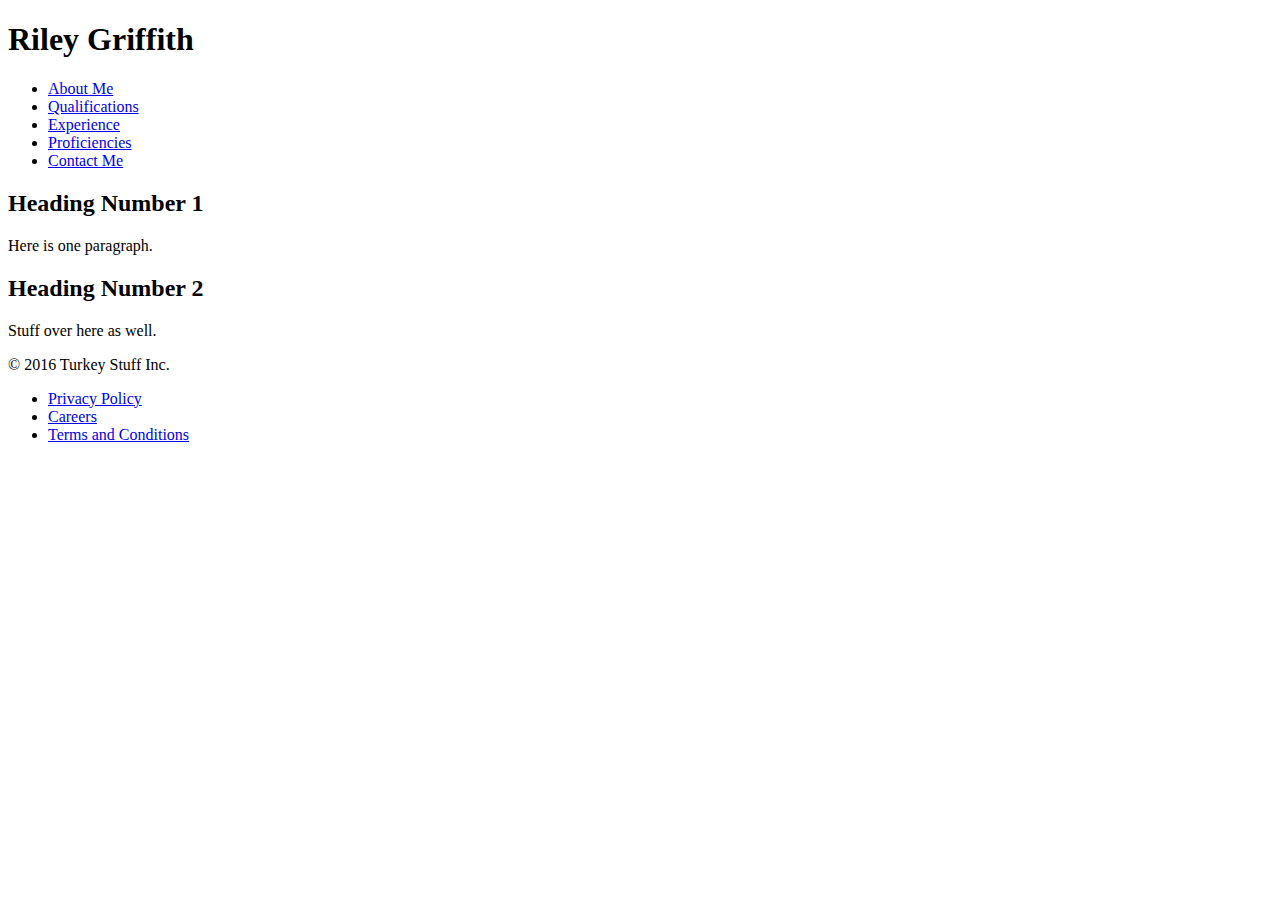
==== index.html @ 94237024 "Add files via upload" ====
<!DOCTYPE html>
<html lang="en">
<head>
    <meta charset="UTF-8">
    <title>Dog-Lovers-R-Us!</title>
    <meta name="viewport" content="width=device-width,initial-scale=1" />
    <link rel="stylesheet" href="css/main.css" />
</head>
<body>
    <div class="wrapper">
        <header class="masthead" role="banner">
            <h1>Riley Griffith</h1>
            <!-- the header needs a background image that fills the whole header -->
        </header>
        <nav role="navigation">
            <ul class="mainnav">
                <li class="link top"><a href="#">About Me</a></li>
                <li class="link top"><a href="#">Qualifications</a></li>
                <li class="link top"><a href="#">Experience</a></li>
                <li class="link top"><a href="#">Proficiencies</a></li>
                <li class="link"><a href="#">Contact Me</a></li>
            </ul>
        </nav>
        <main class="main">
            <section class="col, first">
                <h2 id="fir">Heading Number 1</h2>
                <article class="para1">
                <p>Here is one paragraph.</p>
                </article>
            </section>
            <section class="col, second">
                <h2 id="sec">Heading Number 2</h2>
                <article class="para2">
                <p>Stuff over here as well.</p>
                </article>
            </section>
        </main>
        <footer class="footers" role="contentinfo">
            <p id="copy" class="footer">&copy; 2016 Turkey Stuff Inc.</p>
            <ul >
                <li class="footer"><a href="#">Privacy Policy</a></li>
                <li class="footer"><a href="#">Careers</a></li>
                <li class="footer"><a href="#">Terms and Conditions</a></li>
            </ul>
        </footer>
    </div>
</body>
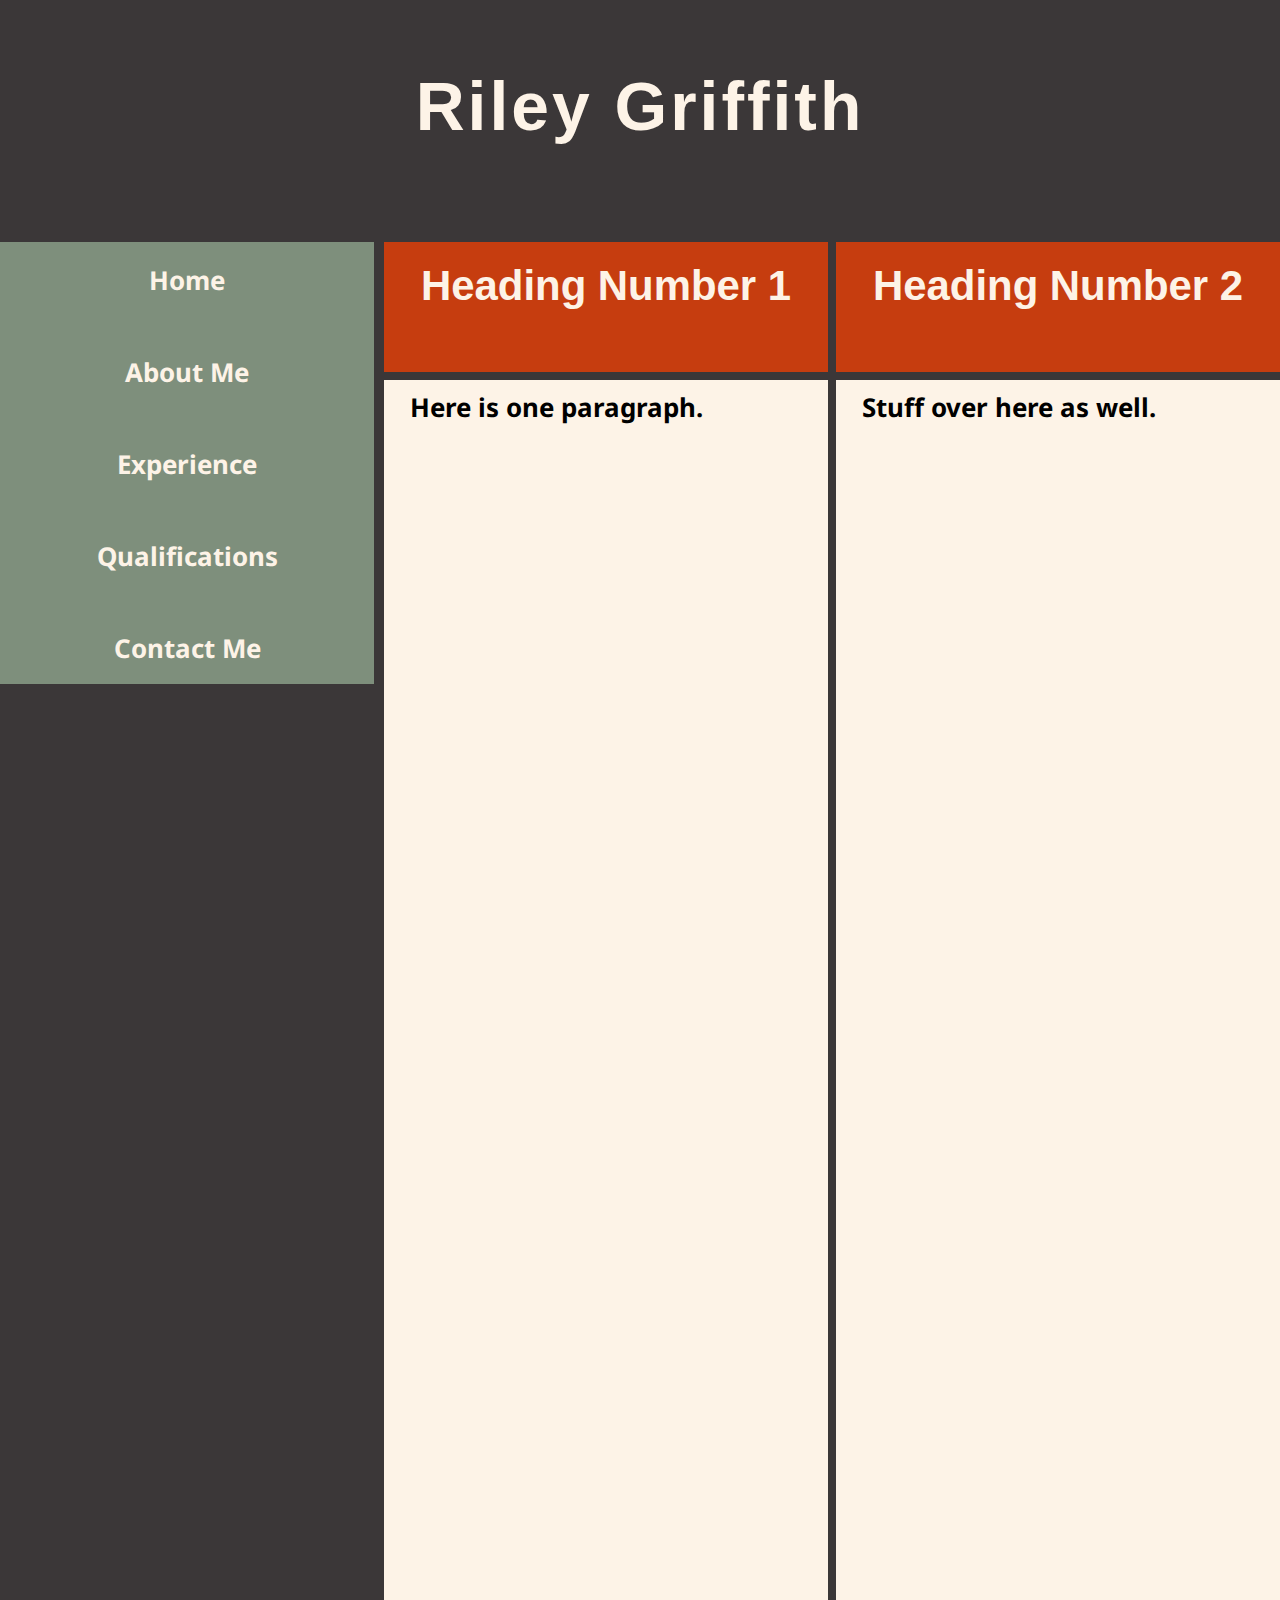
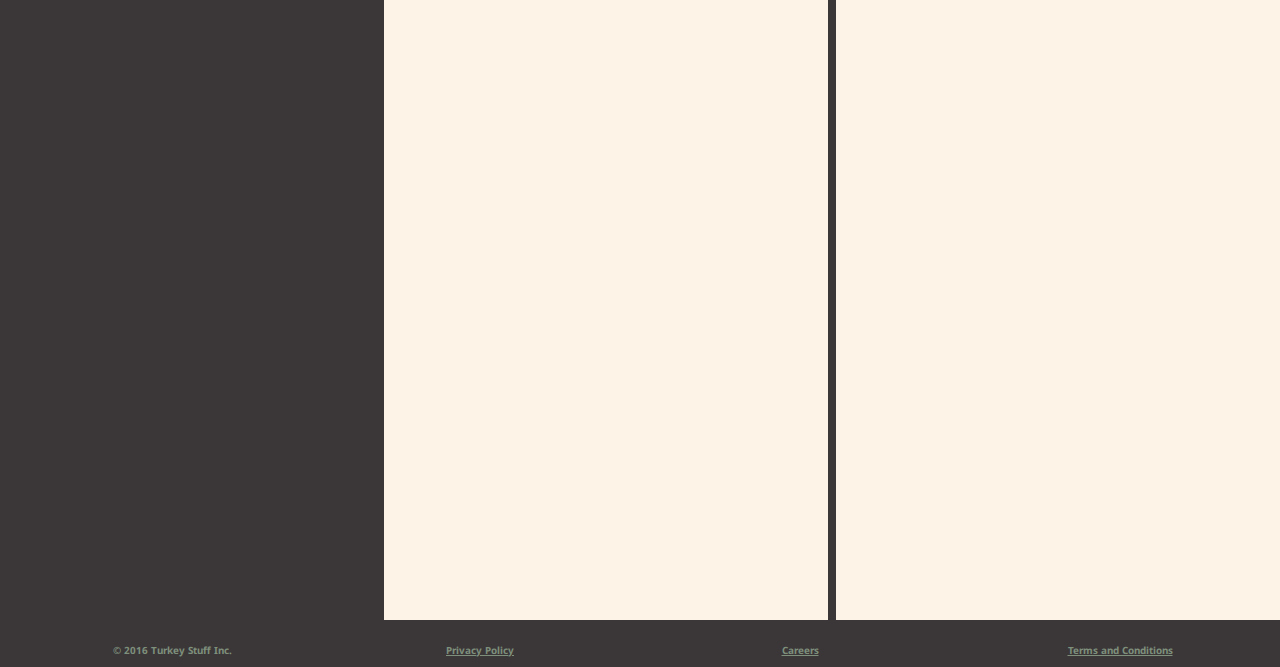
==== commit 995ad5df: "Updated the links" ====
--- a/index.html
+++ b/index.html
@@ -2,9 +2,9 @@
 <html lang="en">
 <head>
     <meta charset="UTF-8">
-    <title>Dog-Lovers-R-Us!</title>
+    <title>Riley Griffith</title>
     <meta name="viewport" content="width=device-width,initial-scale=1" />
-    <link rel="stylesheet" href="css/main.css" />
+    <link rel="stylesheet" href="main.css" />
 </head>
 <body>
     <div class="wrapper">
@@ -14,10 +14,10 @@
         </header>
         <nav role="navigation">
             <ul class="mainnav">
-                <li class="link top"><a href="#">About Me</a></li>
+                <li class="link top"><a href="index.html">Home</a></li>
+                <li class="link top"><a href="aboutMe.html">About Me</a></li>
+                <li class="link top"><a href="#">Experience</a></li>
                 <li class="link top"><a href="#">Qualifications</a></li>
-                <li class="link top"><a href="#">Experience</a></li>
-                <li class="link top"><a href="#">Proficiencies</a></li>
                 <li class="link"><a href="#">Contact Me</a></li>
             </ul>
         </nav>
--- a/main.css
+++ b/main.css
@@ -0,0 +1,303 @@
+/**************************************************
+Fonts
+Droid Serif
+Droid Sans
+Droid Sans Mono
+
+Font Scaling
+6.854rem
+4.236rem
+2.618rem
+1.618rem
+1.0rem
+0.618rem
+
+Colour scheme
+
+**************************************************/
+@import 'https://fonts.googleapis.com/css?family=Droid+Sans|Droid+Sans+Mono|Droid+Serif';
+
+*{
+    padding: 0;
+    margin: 0;
+    box-sizing: border-box;
+}
+html{
+    font-size: 1rem;
+    line-height: 1.6;
+    font-family: bitter, helvetica, arial, sans-serif;
+    background: #3B3738;
+}
+/*************************** 
+DEFAULTS - MOBILE FIRST 
+***************************/
+h1{
+    font: bold 4.236rem raleway, helvetica, arial, sans-serif;
+    width: 100%;
+    text-align: center;
+    background: url("http://loremflickr.com/1200/220/programming");
+    border: none;
+    color: #FDF3E7;
+    height: 220px;
+    padding-bottom: 20px;
+    padding-top: 60px;
+    margin-top: 0.2em;
+    letter-spacing: 3px;
+}
+h2{
+    font: bold 2.618rem raleway, helvetica, arial, sans-serif;
+    text-align: center;
+    padding: 20px;
+    background: #C63D0F;
+    color: #FDF3E7;
+    margin-bottom: 0.2em;
+    margin-top: 0.2em;
+}
+li, p, a{
+    font: bold 1.618rem 'Droid Sans', 'more font stack stuff', sans-serif;
+}
+pre, code, kbd{
+    font: normal 1.0rem 'Droid Sans Mono', 'more font stack stuff', 
+}
+/***************************
+    LAYOUT - MOBILE FIRST 
+***************************/
+.wrapper{
+    width: 95%;
+    margin: 0 auto;
+}
+header{
+    width: 100%;
+}
+nav{
+    width: 100%;
+    float: left;
+    background: #3B3738;
+    border: solid #FDF3E7 8px;
+}
+nav>ul{
+    width: 100%;
+}
+nav li{
+    width: 100%;
+    list-style: none;
+    padding: 10px;
+}
+.link a {
+    color: #FDF3E7;
+    height: 40px;
+}
+.top{
+    border-bottom: 8px solid #FDF3E7;
+    color: #7E8F7C;
+}
+nav a,
+nav a:link,
+nav a:visited{
+    display: block;
+    font: bold 1.618rem 'Droid Sans', 'more font stack stuff', sans-serif;
+    text-align: center;
+}
+nav a:active,
+nav a:focus,
+nav a:hover{
+    transition-duration: 0.5s;
+    padding-top: 5px;
+    width: 100%;
+    color: #3B3738;
+}
+main{
+    width: 100%;
+}
+.first{
+    float: left;
+    width: 100%; 
+}
+.second{
+    float: left;
+    width:100%; 
+}
+p{
+    color: black;
+    background: #FDF3E7;
+    padding-left: 2vw;
+    padding-bottom: 1vh;
+    padding-top: 1vh;
+}
+.col img{
+    width: 100%;
+    height: auto;
+    max-width: 100%;
+}
+footer{
+    width: 100%;
+    background: #1A2930;
+    height: 30%;
+    float: left;
+}
+.footer a{
+    color: #7E8F7C;
+    font-size: 0.618rem;
+}
+.footer{
+    background: #3B3738;
+    height: 30%;
+    color: #7E8F7C;
+    float: left;
+    list-style: none;
+    text-align: center;
+    padding-top: 1vh;
+    font-size: 0.618rem;
+    padding-bottom: 10px;
+    width:25%;
+}
+
+
+
+
+/********************First Media Query********************/
+
+
+@media screen and (min-width:600px){
+    #image{
+    float: left;
+    display: inline-flex;
+    padding-right: 0.5em;
+    padding-bottom: 10px;
+    width: 60%;
+}
+    img{
+        width: 100%;
+        height: 100%;
+        display: inline;
+    }
+    .wrapper{
+        width: 100%;
+        margin: 0;
+        padding: 0;
+    }
+    header{
+        margin: 0;
+        padding: 0;
+    }
+    nav{
+        width: 90%;
+        margin-left: 5%;
+        margin-right: 5%;
+    }
+    nav li{
+        width: 20%;
+        float: left;
+        padding-bottom: 32px;
+    }
+    nav a{
+        text-decoration: none;
+    }
+    .top{
+        border:none;
+    }
+    
+    main{
+        width:90%;
+        float: left;
+        margin-left: 5%;
+        margin-right: 5%;
+    }
+    h1{
+        padding-top: 0.8em;
+    }
+    h2{
+        height: 130px;
+    }
+    
+    #fir{
+        border-right: 4px solid #3B3738;
+    }
+    #sec{
+        border-left: 4px solid #3B3738;
+    }
+    .first{
+        width:50%;
+        height: 2000px;
+    }
+    .second{
+        width:50%;
+        
+        height: 2000px;
+    }
+    article{
+        height: 1840px;
+        background: #FDF3E7;
+    }
+    .col img{
+        width: 60%;
+    }
+    footer{
+        width: 90%;
+        height: 100%;
+        background:#3B3738;
+        margin-left: 5%;
+    }
+}
+
+
+/********************Second Media Query********************/
+
+
+
+@media screen and (min-width: 800px){
+    
+    nav{
+        border: none;
+    }
+    .col img{
+        width:50%;
+    }
+    footer{
+        width: 100%;
+        float: left;
+        margin: 0;
+    }
+    
+    
+}
+
+/********************Third Media Query********************/
+
+
+@media screen and (min-width: 1200px){
+    h1{
+     background: url("http://loremflickr.com/4000/320/computer");   
+    }
+    nav{
+        margin-top: 40px;
+        border-top: solid 8px #3B3738;
+        border-right: 10px solid #3B3738;
+        width: 30%;
+        height: 450px;
+        margin: 0;
+        background: #7E8F7C;
+        
+    }
+    nav a {
+        height: 100%;
+    }
+    nav li{
+        padding-top: 10px;
+        margin-top: 10px;
+        width: 100%;
+    }
+    main{
+        width: 70%;
+        margin: 0;
+    }
+    .col img{
+        width:55%;
+    }
+    .para1{
+        border-right: 4px solid #3B3738;
+    }
+    .para2{
+        border-left: 4px solid #3B3738;
+    }
+}
